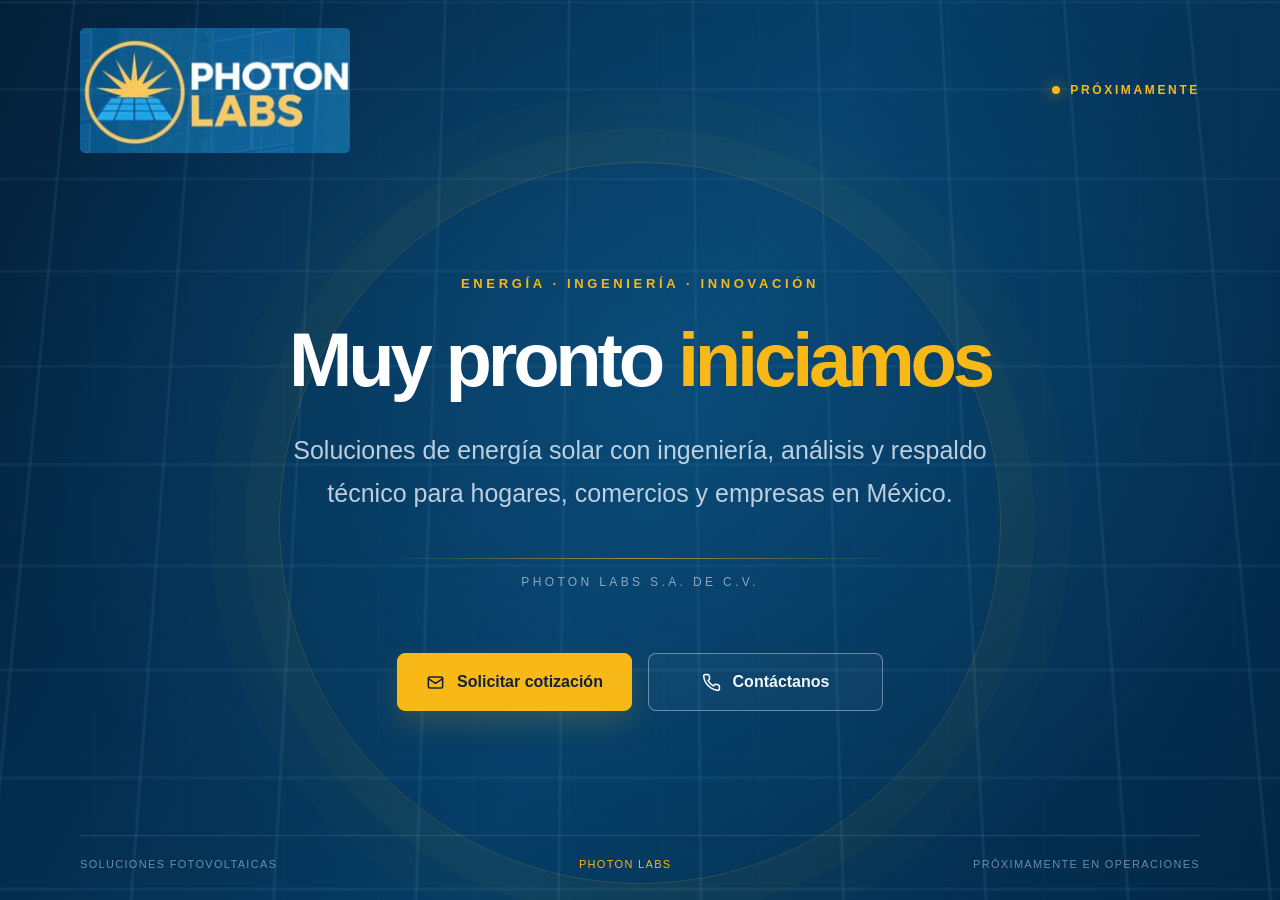
==== index.html @ 85f26a34 "Add files via upload" ====
<!DOCTYPE html>
<html lang="es">
<head>
  <meta charset="UTF-8">
  <meta name="viewport" content="width=device-width, initial-scale=1.0">
  <meta name="theme-color" content="#073b66">
  <meta name="description" content="Photon Labs: soluciones de energía solar con ingeniería, análisis y respaldo técnico. Próximamente en operaciones.">
  <title>Photon Labs | Próximamente</title>
  <style>
    :root {
      --site-primary: #073B66;
      --site-secondary: #F8B817;
      --site-background: #062D50;
      --site-on-primary: #FFFFFF;
      --site-on-secondary: #142235;
      --site-on-background: #FFFFFF;
      --site-font-body: Inter, "Segoe UI", Arial, sans-serif;
      --site-font-heading: Inter, "Segoe UI", Arial, sans-serif;
      --site-heading-scale: 1;
      --site-spacing-scale: 1;
      --site-radius-scale: 1;
      --site-decoration-opacity: 1;
      color-scheme: light dark;
    }
    * { box-sizing: border-box; }
    html { scroll-behavior: smooth; }
    body {
      margin: 0;
      min-height: 100vh;
      font-family: var(--site-font-body);
      background: var(--site-background);
      color: var(--site-on-background);
    }
    .page {
      position: relative;
      isolation: isolate;
      min-height: 100vh;
      overflow: hidden;
      display: flex;
      flex-direction: column;
      background-color: var(--site-background);
      background-image:
        linear-gradient(115deg, rgba(3, 31, 56, .92), rgba(5, 62, 103, .88) 52%, rgba(3, 39, 69, .94)),
        repeating-linear-gradient(90deg, transparent 0 92px, rgba(255,255,255,.055) 93px 95px),
        repeating-linear-gradient(0deg, transparent 0 145px, rgba(255,255,255,.04) 146px 148px);
    }
    .page::before {
      content: "";
      position: absolute;
      z-index: -1;
      inset: -12%;
      opacity: var(--site-decoration-opacity);
      background:
        radial-gradient(ellipse at 50% 42%, rgba(20, 117, 177, .28), transparent 54%),
        repeating-linear-gradient(90deg, transparent 0 118px, rgba(121, 189, 222, .09) 119px 121px),
        repeating-linear-gradient(0deg, transparent 0 88px, rgba(121, 189, 222, .07) 89px 91px);
      transform: perspective(900px) rotateX(8deg) scale(1.1);
      pointer-events: none;
    }
    .page::after {
      content: "";
      position: absolute;
      z-index: -1;
      width: min(70vw, 720px);
      aspect-ratio: 1;
      border: 1px solid rgba(248,184,23,.18);
      border-radius: 50%;
      top: 18%;
      left: 50%;
      transform: translateX(-50%);
      box-shadow: 0 0 0 34px rgba(248,184,23,.025), 0 0 0 70px rgba(248,184,23,.02);
      pointer-events: none;
    }
    header {
      width: min(1120px, calc(100% - 48px));
      margin: 0 auto;
      padding: calc(28px * var(--site-spacing-scale)) 0;
      display: flex;
      align-items: center;
      justify-content: space-between;
    }
    .brand {
      display: inline-flex;
      align-items: center;
      text-decoration: none;
    }
    .brand img {
      display: block;
      width: clamp(180px, 24vw, 270px);
      height: auto;
      border-radius: 5px;
      mix-blend-mode: screen;
    }
    .status {
      display: inline-flex;
      align-items: center;
      gap: 10px;
      color: var(--site-secondary);
      font-size: 12px;
      font-weight: 700;
      letter-spacing: .22em;
      text-transform: uppercase;
    }
    .status::before {
      content: "";
      width: 8px;
      height: 8px;
      border-radius: 50%;
      background: var(--site-secondary);
      box-shadow: 0 0 15px rgba(248,184,23,.85);
    }
    main {
      flex: 1;
      display: grid;
      place-items: center;
      padding: 48px 24px 76px;
      text-align: center;
    }
    .hero {
      width: min(850px, 100%);
      margin: 0 auto;
      animation: rise .8s ease both;
    }
    .eyebrow {
      color: var(--site-secondary);
      font-size: 13px;
      font-weight: 700;
      letter-spacing: .28em;
      text-transform: uppercase;
      margin-bottom: 28px;
    }
    h1 {
      font-family: var(--site-font-heading);
      font-size: clamp(calc(44px * var(--site-heading-scale)), 8vw, calc(76px * var(--site-heading-scale)));
      line-height: 1.08;
      letter-spacing: -.055em;
      margin: 0 auto 28px;
      font-weight: 800;
      max-width: 760px;
    }
    h1 span { color: var(--site-secondary); }
    .intro {
      max-width: 760px;
      margin: 0 auto;
      color: rgba(239,247,255,.78);
      font-size: clamp(17px, 2.3vw, 25px);
      line-height: 1.7;
      font-weight: 300;
    }
    .rule {
      width: min(520px, 80%);
      height: 1px;
      margin: 44px auto 16px;
      background: linear-gradient(90deg, transparent, rgba(248,184,23,.65), transparent);
    }
    .company {
      color: rgba(232,242,251,.58);
      font-size: 12px;
      letter-spacing: .28em;
      text-transform: uppercase;
    }
    .actions {
      display: flex;
      justify-content: center;
      flex-wrap: wrap;
      gap: 16px;
      margin-top: 64px;
    }
    .button {
      appearance: none;
      min-width: 235px;
      min-height: 58px;
      padding: 16px 26px;
      border-radius: calc(8px * var(--site-radius-scale));
      display: inline-flex;
      align-items: center;
      justify-content: center;
      gap: 12px;
      font: 700 16px var(--site-font-body);
      text-decoration: none;
      cursor: pointer;
      transition: transform .2s ease, background .2s ease, border-color .2s ease;
    }
    .button:hover { transform: translateY(-3px); }
    .button-primary {
      background: var(--site-secondary);
      color: var(--site-on-secondary);
      border: 1px solid var(--site-secondary);
      box-shadow: 0 12px 30px rgba(248,184,23,.17);
    }
    .button-primary:hover { background: #ffca42; }
    .button-outline {
      background: rgba(255,255,255,.035);
      color: #F3F8FD;
      border: 1px solid rgba(224,239,252,.42);
    }
    .button-outline:hover { background: rgba(255,255,255,.1); border-color: #fff; }
    .button svg { width: 19px; height: 19px; }
    footer {
      width: min(1120px, calc(100% - 48px));
      margin: 0 auto;
      padding: 22px 0 30px;
      display: flex;
      align-items: center;
      justify-content: space-between;
      gap: 16px;
      color: rgba(224,238,250,.48);
      font-size: 11px;
      letter-spacing: .12em;
      text-transform: uppercase;
      border-top: 1px solid rgba(255,255,255,.12);
    }
    .footer-mark { color: var(--site-secondary); }
    .notice {
      position: fixed;
      left: 50%;
      bottom: 28px;
      transform: translate(-50%, 18px);
      width: max-content;
      max-width: calc(100% - 32px);
      padding: 14px 18px;
      border: 1px solid rgba(248,184,23,.45);
      border-radius: 10px;
      background: #082b49;
      color: white;
      font-size: 14px;
      opacity: 0;
      pointer-events: none;
      transition: opacity .2s ease, transform .2s ease;
      box-shadow: 0 12px 36px rgba(0,0,0,.25);
    }
    .notice.show { opacity: 1; transform: translate(-50%, 0); }
    @keyframes rise {
      from { opacity: 0; transform: translateY(18px); }
      to { opacity: 1; transform: translateY(0); }
    }
    @media (max-width: 640px) {
      header { width: calc(100% - 32px); padding: 20px 0; }
      .brand img { width: 178px; }
      .status { font-size: 9px; letter-spacing: .13em; }
      main { padding: 58px 22px 70px; }
      .eyebrow { margin-bottom: 22px; }
      .intro { line-height: 1.55; }
      .rule { margin-top: 34px; }
      .actions { margin-top: 44px; gap: 12px; }
      .button { width: min(100%, 330px); min-height: 56px; }
      footer { width: calc(100% - 32px); flex-direction: column; text-align: center; padding-bottom: 24px; }
    }
    @media (prefers-reduced-motion: reduce) {
      *, *::before, *::after { animation-duration: .01ms !important; transition-duration: .01ms !important; scroll-behavior: auto !important; }
    }
  </style>
</head>
<body>
  <div class="page" id="inicio">
    <header>
      <a class="brand" href="#inicio" aria-label="Photon Labs, inicio">
        <img src="[data-uri]" alt="Photon Labs">
      </a>
      <div class="status">Próximamente</div>
    </header>

    <main>
      <section class="hero" aria-labelledby="headline">
        <div class="eyebrow">Energía · Ingeniería · Innovación</div>
        <h1 id="headline">Muy pronto <span>iniciamos</span></h1>
        <p class="intro">
          Soluciones de energía solar con ingeniería, análisis y respaldo técnico
          para hogares, comercios y empresas en México.
        </p>
        <div class="rule"></div>
        <div class="company">Photon Labs S.A. de C.V.</div>

        <div class="actions">
          <a class="button button-primary" href="#contacto" id="quoteButton">
            <svg viewBox="0 0 24 24" fill="none" stroke="currentColor" stroke-width="2" stroke-linecap="round" stroke-linejoin="round" aria-hidden="true">
              <rect x="3" y="5" width="18" height="14" rx="2"></rect>
              <path d="m3 7 9 6 9-6"></path>
            </svg>
            Solicitar cotización
          </a>
          <a class="button button-outline" href="#contacto" id="contactButton">
            <svg viewBox="0 0 24 24" fill="none" stroke="currentColor" stroke-width="2" stroke-linecap="round" stroke-linejoin="round" aria-hidden="true">
              <path d="M22 16.9v3a2 2 0 0 1-2.2 2 19.8 19.8 0 0 1-8.6-3.1 19.4 19.4 0 0 1-6-6A19.8 19.8 0 0 1 2.1 4.2 2 2 0 0 1 4.1 2h3a2 2 0 0 1 2 1.7l.5 2.8a2 2 0 0 1-.6 1.9L7.7 9.7a16 16 0 0 0 6.6 6.6l1.3-1.3a2 2 0 0 1 1.9-.6l2.8.5a2 2 0 0 1 1.7 2z"></path>
            </svg>
            Contáctanos
          </a>
        </div>
      </section>
    </main>

    <footer id="contacto">
      <span>Soluciones fotovoltaicas</span>
      <span class="footer-mark">Photon Labs</span>
      <span>Próximamente en operaciones</span>
    </footer>
  </div>
  <div class="notice" id="notice" role="status" aria-live="polite">
    Muy pronto estarán disponibles nuestros canales de atención.
  </div>
  <script>
    const notice = document.getElementById("notice");
    let noticeTimer;
    function showNotice(event) {
      event.preventDefault();
      notice.classList.add("show");
      clearTimeout(noticeTimer);
      noticeTimer = setTimeout(() => notice.classList.remove("show"), 3200);
    }
    document.getElementById("quoteButton").addEventListener("click", showNotice);
    document.getElementById("contactButton").addEventListener("click", showNotice);
  </script>
</body>
</html>
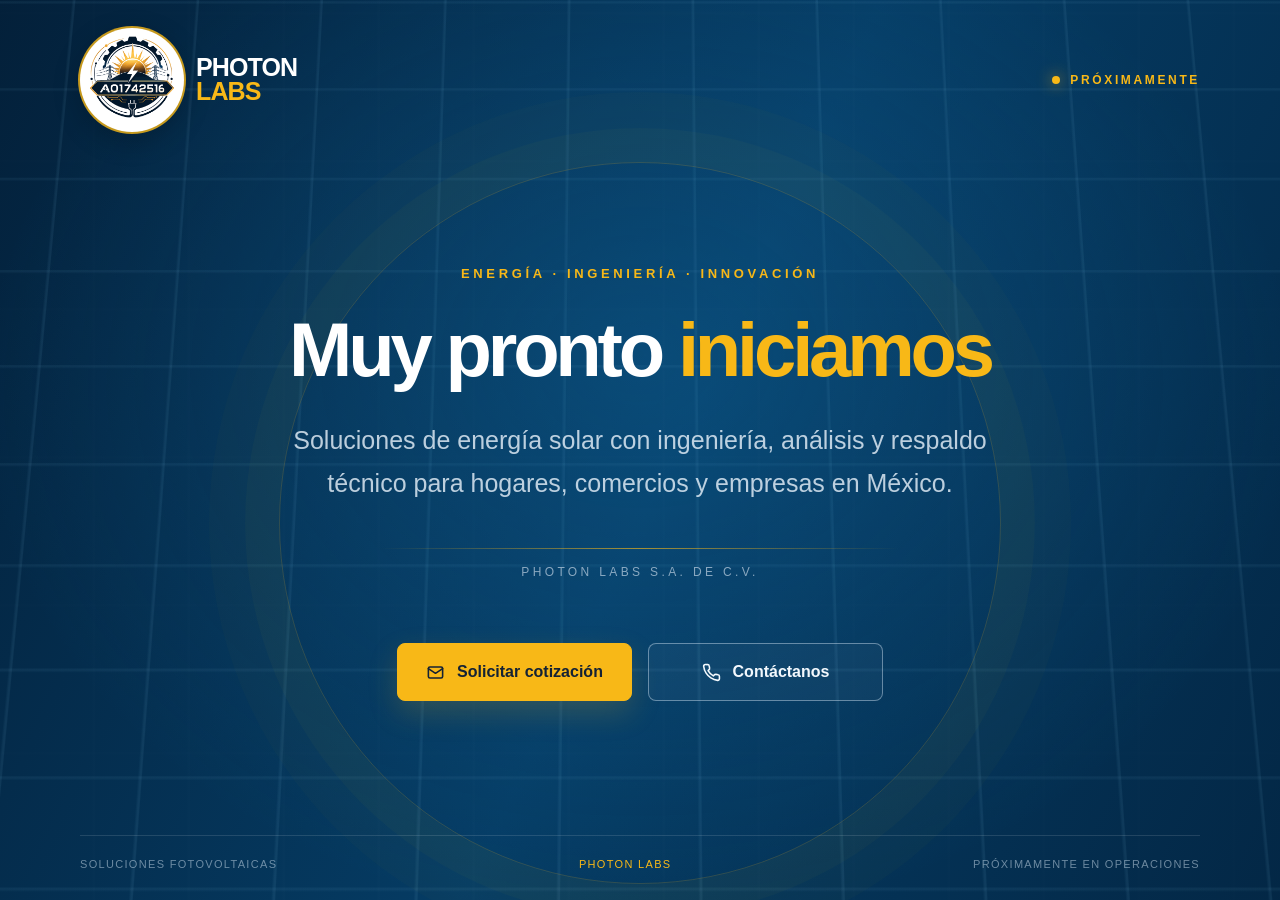
==== commit f5688e84: "Add files via upload" ====
--- a/index.html
+++ b/index.html
@@ -84,12 +84,26 @@
       align-items: center;
       text-decoration: none;
     }
+    .brand {
+      gap: 12px;
+    }
+    .brand-name {
+      color: #FFFFFF;
+      font-size: clamp(18px, 2.4vw, 25px);
+      line-height: .95;
+      letter-spacing: -.035em;
+      font-weight: 800;
+    }
+    .brand-name strong {
+      color: var(--site-secondary);
+    }
     .brand img {
       display: block;
-      width: clamp(180px, 24vw, 270px);
+      width: clamp(76px, 10vw, 104px);
       height: auto;
-      border-radius: 5px;
-      mix-blend-mode: screen;
+      border-radius: 50%;
+      background: #FFFFFF;
+      box-shadow: 0 0 0 2px rgba(248,184,23,.8), 0 8px 28px rgba(0,0,0,.22);
     }
     .status {
       display: inline-flex;
@@ -255,7 +269,8 @@
   <div class="page" id="inicio">
     <header>
       <a class="brand" href="#inicio" aria-label="Photon Labs, inicio">
-        <img src="[data-uri]" alt="Photon Labs">
+        <img src="[data-uri]" alt="Logotipo original A01742516">
+        <span class="brand-name">PHOTON<br><strong>LABS</strong></span>
       </a>
       <div class="status">Próximamente</div>
     </header>
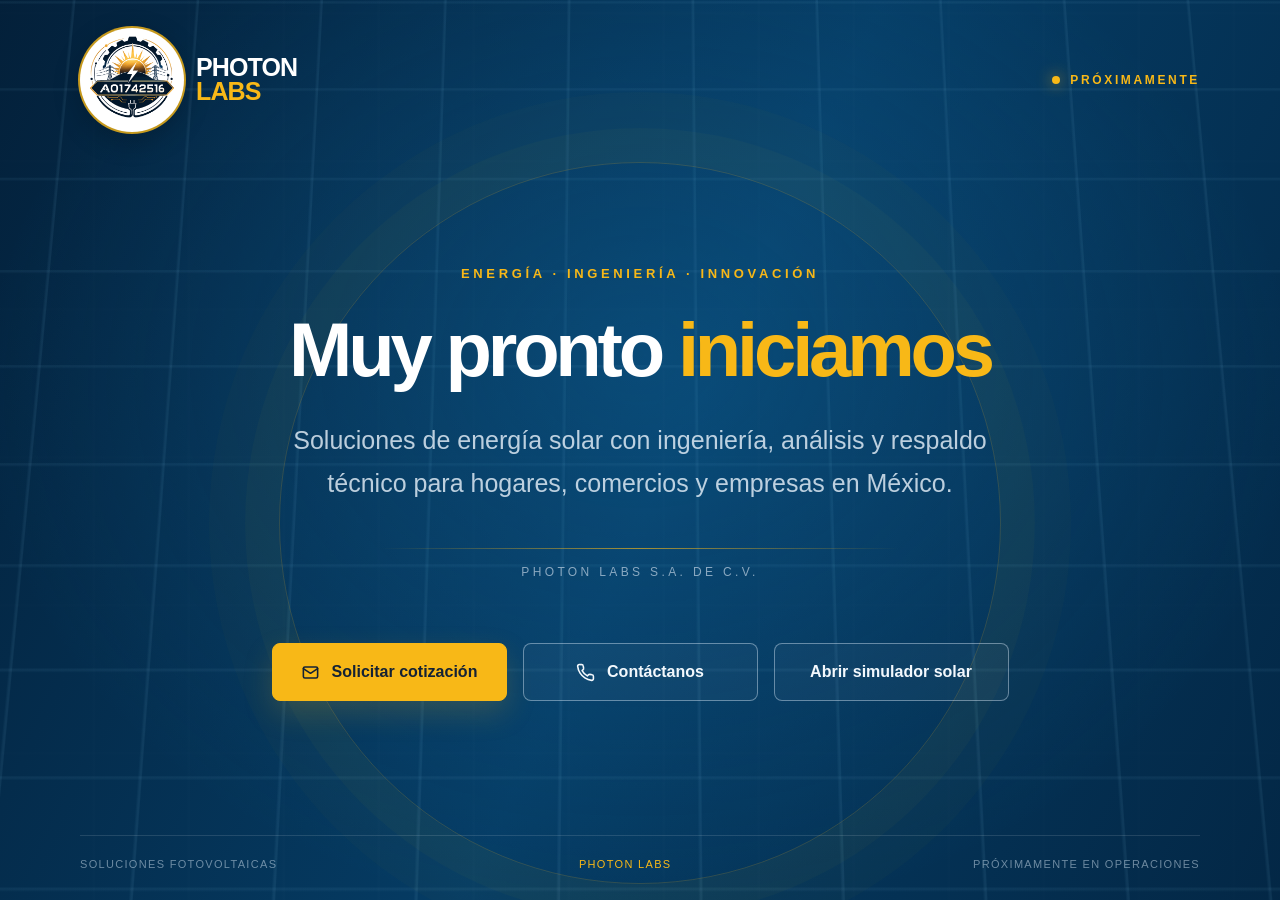
==== commit c0623b93: "Agrega simulador solar interactivo a Photon Labs" ====
--- a/index.html
+++ b/index.html
@@ -300,6 +300,7 @@
             </svg>
             Contáctanos
           </a>
+          <a class="button button-outline" href="celda-solar.html">Abrir simulador solar</a>
         </div>
       </section>
     </main>
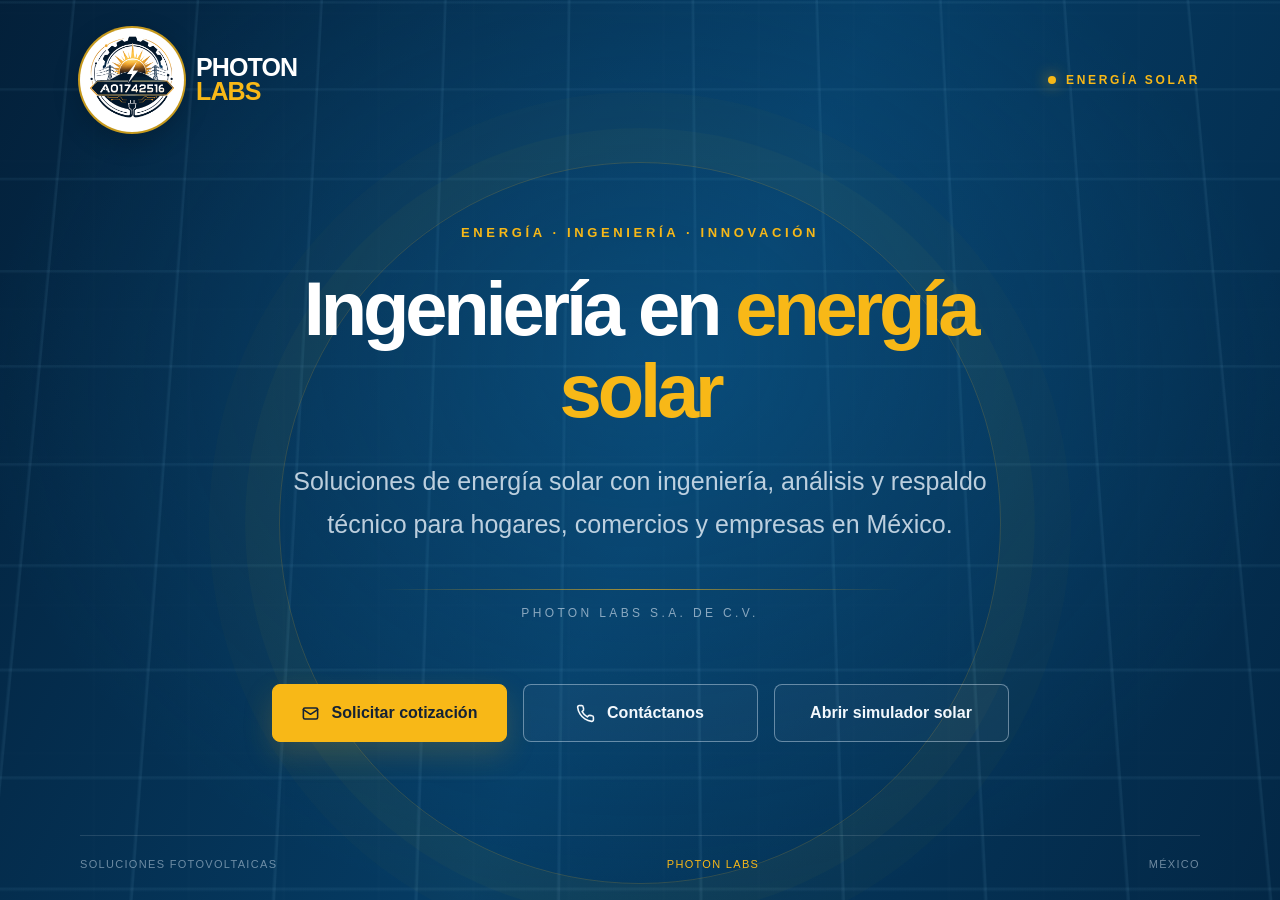
==== commit 09500e55: "Presenta Photon Labs en la portada" ====
--- a/index.html
+++ b/index.html
@@ -4,8 +4,8 @@
   <meta charset="UTF-8">
   <meta name="viewport" content="width=device-width, initial-scale=1.0">
   <meta name="theme-color" content="#073b66">
-  <meta name="description" content="Photon Labs: soluciones de energía solar con ingeniería, análisis y respaldo técnico. Próximamente en operaciones.">
-  <title>Photon Labs | Próximamente</title>
+  <meta name="description" content="Photon Labs: soluciones de energía solar con ingeniería, análisis y respaldo técnico.">
+  <title>Photon Labs | Energía solar</title>
   <style>
     :root {
       --site-primary: #073B66;
@@ -272,13 +272,13 @@
         <img src="[data-uri]" alt="Logotipo original A01742516">
         <span class="brand-name">PHOTON<br><strong>LABS</strong></span>
       </a>
-      <div class="status">Próximamente</div>
+      <div class="status">Energía solar</div>
     </header>
 
     <main>
       <section class="hero" aria-labelledby="headline">
         <div class="eyebrow">Energía · Ingeniería · Innovación</div>
-        <h1 id="headline">Muy pronto <span>iniciamos</span></h1>
+        <h1 id="headline">Ingeniería en <span>energía solar</span></h1>
         <p class="intro">
           Soluciones de energía solar con ingeniería, análisis y respaldo técnico
           para hogares, comercios y empresas en México.
@@ -308,7 +308,7 @@
     <footer id="contacto">
       <span>Soluciones fotovoltaicas</span>
       <span class="footer-mark">Photon Labs</span>
-      <span>Próximamente en operaciones</span>
+      <span>México</span>
     </footer>
   </div>
   <div class="notice" id="notice" role="status" aria-live="polite">
